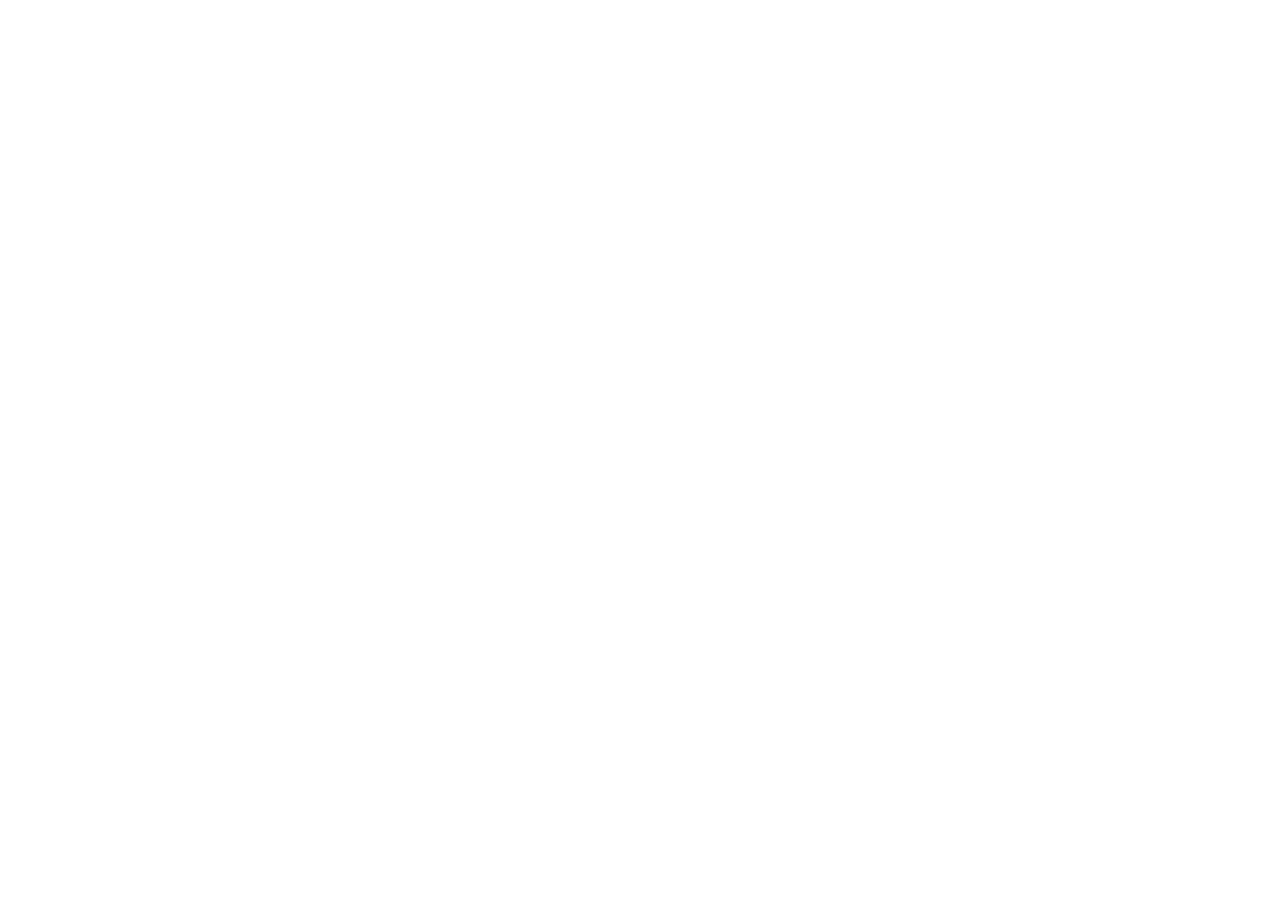
==== html/index.html @ 16dbf195 "html" ====
<!DOCTYPE html>
<html lang="en">
<head>
    <meta charset="UTF-8">
    <meta name="viewport" content="width=device-width, initial-scale=1.0">
    <title>Document</title>
</head>
<body>
    
</body>
</html>
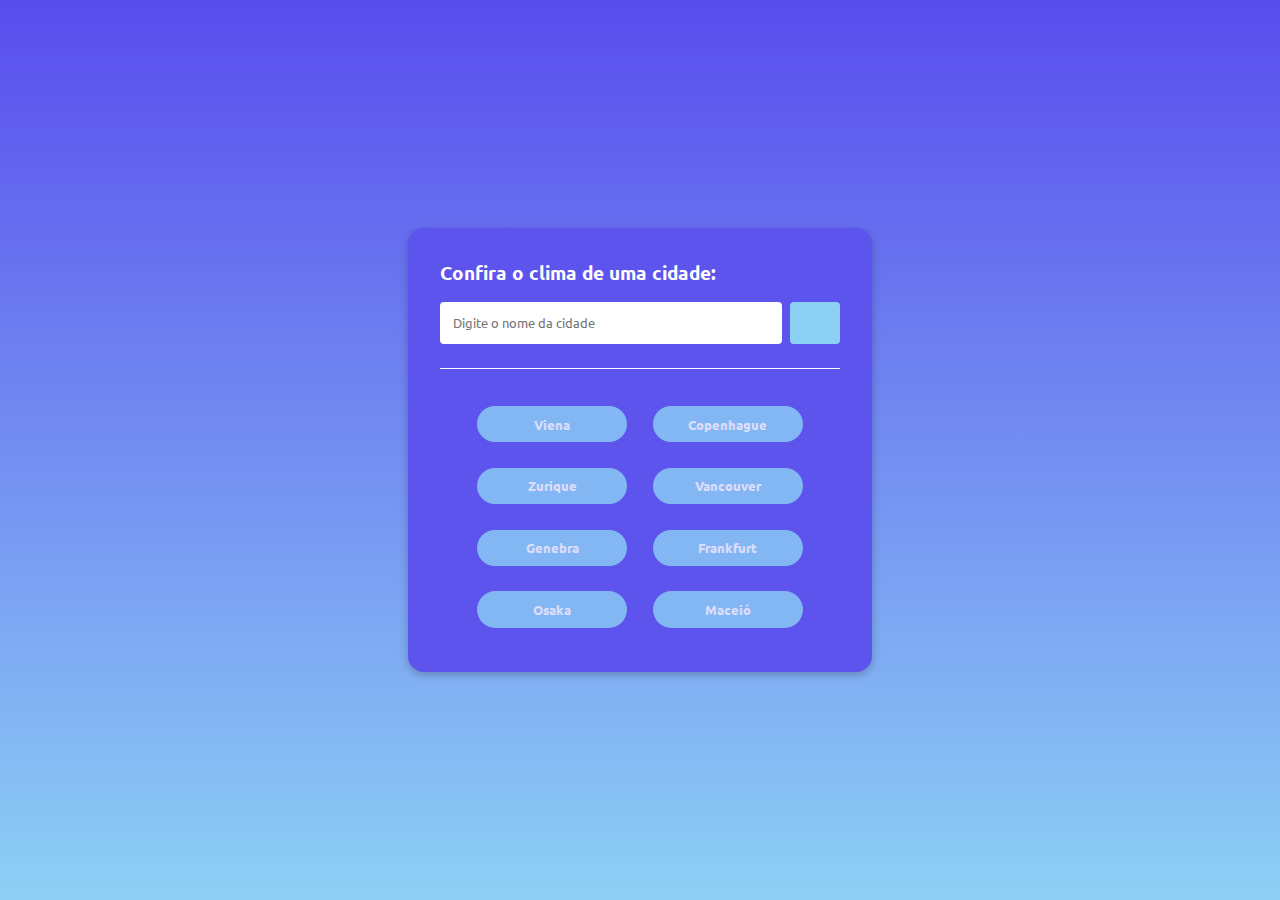
==== commit 6ec26390: "Finalização html, organização css e js" ====
--- a/html/index.html
+++ b/html/index.html
@@ -1,11 +1,76 @@
 <!DOCTYPE html>
 <html lang="en">
-<head>
-    <meta charset="UTF-8">
-    <meta name="viewport" content="width=device-width, initial-scale=1.0">
-    <title>Document</title>
-</head>
-<body>
-    
-</body>
+  <head>
+    <meta charset="UTF-8" />
+    <meta http-equiv="X-UA-Compatible" content="IE=edge" />
+    <meta name="viewport" content="width=device-width, initial-scale=1.0" />
+
+    <title>Clima</title>
+
+    <!-- Google Fonts -->
+    <link rel="preconnect" href="https://fonts.googleapis.com" />
+    <link rel="preconnect" href="https://fonts.gstatic.com" crossorigin />
+    <link
+      href="https://fonts.googleapis.com/css2?family=Ubuntu:ital,wght@0,300;0,400;0,500;0,700;1,300;1,400;1,500;1,700&display=swap"
+      rel="stylesheet"
+    />
+
+    <!-- Font Awesome -->
+    <link rel="stylesheet" href="https://cdnjs.cloudflare.com/ajax/libs/font-awesome/6.1.2/css/all.min.css" integrity="sha512-1sCRPdkRXhBV2PBLUdRb4tMg1w2YPf37qatUFeS7zlBy7jJI8Lf4VHwWfZZfpXtYSLy85pkm9GaYVYMfw5BC1A==" crossorigin="anonymous" referrerpolicy="no-referrer" />
+
+    <link rel="stylesheet" href="../css/style.css" />
+    <script src="../js/script.js" defer></script>
+  </head>
+  
+  <body>
+    <div class="container">
+      <div class="form">
+        <h3>Confira o clima de uma cidade:</h3>
+        <div class="form-input-container">
+          <input
+          type="text"
+          placeholder="Digite o nome da cidade"
+          id="city-input"
+        />
+        <button id="search">
+          <i class="fa-solid fa-magnifying-glass"></i>
+        </button>
+        </div>
+      </div>
+      <div id="weather-data" class="hide">
+        <h2><i class="fa-solid fa-location-dot"></i> <span id="city"></span> <img id="country"></img></h2>
+        <p id="temperature"><span></span>&deg;C</p>
+        <div id="description-container">
+          <p id="description"></p>
+          <img id="weather-icon" src="" alt="Condições atuais">
+        </div>
+        <div id="details-container">
+          <p id="umidity">
+            <i class="fa-solid fa-droplet"></i> 
+            <span></span>
+          </p>
+          <p id="wind">
+            <i class="fa-solid fa-wind"></i>
+            <span></span>
+          </p>
+        </div>
+      </div>
+      <div id="error-message" class="hide">
+        <p>Não foi possível encontrar o clima de uma cidade com este nome.</p>
+      </div>
+      <div id="loader" class="hide">
+        <i class="fa-solid fa-spinner"></i>
+      </div>
+      <div id="suggestions">
+        <button id="viena">Viena</button>
+        <button id="copenhague">Copenhague</button>
+        <button id="zurique">Zurique</button>
+        <button id="vancouver">Vancouver</button>
+        <button id="genebra">Genebra</button>
+        <button id="frankfurt">Frankfurt</button>
+        <button id="osaka">Osaka</button>
+        <button id="maceio">Maceió</button>
+      </div>
+    </div>
+  </body>
 </html>--- a/css/style.css
+++ b/css/style.css
@@ -0,0 +1,151 @@
+/* Geral */
+* {
+    padding: 0;
+    margin: 0;
+    font-family: "Ubuntu", sans-serif;
+  }
+  
+  body {
+    background: linear-gradient(180deg, rgba(89, 76, 238, 1) 0%, #8dd0f5 100%);
+    display: flex;
+    justify-content: center;
+    align-items: center;
+    height: 100vh;
+  
+    background-position: center;
+    background-size: cover;
+  }
+  
+  .hide {
+    display: none !important;
+  }
+  
+  .container {
+    background-color: #5c54ed;
+    box-shadow: rgba(0, 0, 0, 0.24) 0px 3px 8px;
+    padding: 2rem;
+    color: #fdfdfd;
+    border-radius: 1rem;
+    max-width: 400px;
+  }
+  
+  /* Form */
+  .form h3 {
+    margin-bottom: 1rem;
+  }
+  
+  .form-input-container {
+    display: flex;
+  }
+  
+  .form input {
+    padding: 0.8rem;
+    border: none;
+    flex: 1;
+    border-radius: 4px;
+  }
+  
+  .form button {
+    padding: 0.8rem;
+    min-width: 50px;
+    margin-left: 8px;
+    background-color: #8dd0f5;
+    color: #fff;
+    border: none;
+    cursor: pointer;
+    border-radius: 4px;
+  }
+  
+  /* Clima */
+  #weather-data,
+  #error-message,
+  #loader,
+  #suggestions {
+    border-top: 1px solid #fff;
+    margin-top: 1.5rem;
+    padding-top: 1.5rem;
+    text-align: center;
+  }
+  
+  #weather-data h2 {
+    display: flex;
+    justify-content: center;
+    align-items: center;
+    margin-bottom: 0.6rem;
+  }
+  
+  #weather-data h2 i {
+    font-size: 1rem;
+  }
+  
+  #weather-data span {
+    margin: 0.6rem;
+  }
+  
+  #temperature {
+    font-size: 4rem;
+  }
+  
+  #country {
+    height: 15px;
+  }
+  
+  #description-container {
+    display: flex;
+    justify-content: center;
+    align-items: center;
+    margin: 0.6rem 0;
+  }
+  
+  #description {
+    text-transform: capitalize;
+    font-weight: bold;
+  }
+  
+  #details-container {
+    display: flex;
+    justify-content: center;
+    align-items: center;
+  }
+  
+  #details-container #umidity {
+    border-right: 1px solid #fff;
+    margin: 0.6rem;
+    padding: 0.6rem;
+  }
+  
+  /* Loader */
+  #loader i {
+    animation: rotate 1.5s linear infinite;
+  }
+  
+  @keyframes rotate {
+    to {
+      transform: rotate(360deg);
+    }
+  }
+  
+  /* Sugestões */
+  #suggestions {
+    display: flex;
+    flex-wrap: wrap;
+    justify-content: center;
+  }
+  
+  #suggestions button {
+    min-width: 150px;
+    margin: 0.8rem;
+    padding: 0.6rem 0.9rem;
+    border-radius: 10rem;
+    border: none;
+    background-color: #8dd0f5;
+    color: #fff;
+    cursor: pointer;
+    font-weight: bold;
+    opacity: 0.8;
+    transition: 0.4s;
+  }
+  
+  #suggestions button:hover {
+    opacity: 1;
+  }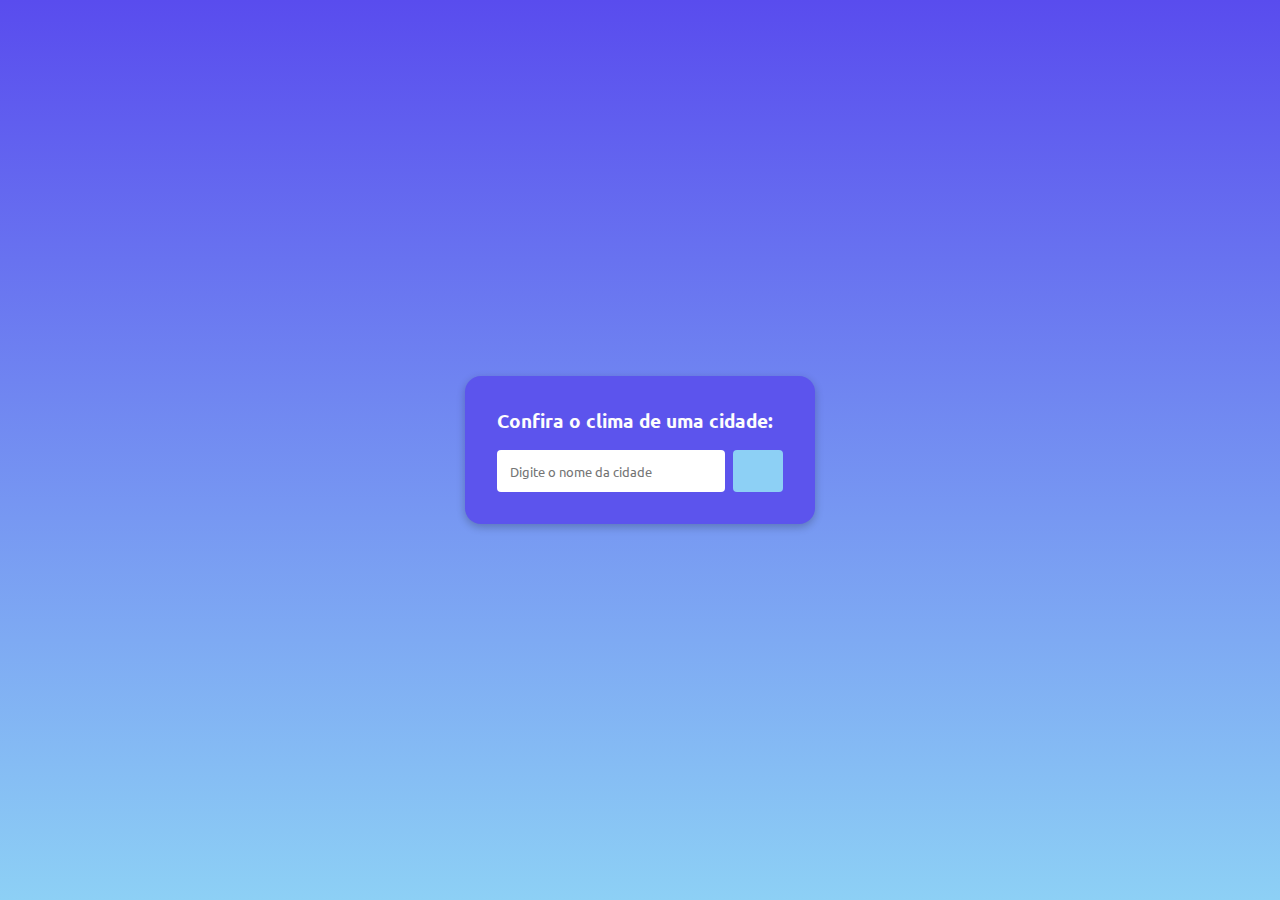
==== commit f04f8fc4: "Finalização da base do projeto" ====
--- a/html/index.html
+++ b/html/index.html
@@ -1,5 +1,6 @@
 <!DOCTYPE html>
-<html lang="en">
+
+<html lang="pt-br">
   <head>
     <meta charset="UTF-8" />
     <meta http-equiv="X-UA-Compatible" content="IE=edge" />
@@ -18,10 +19,11 @@
     <!-- Font Awesome -->
     <link rel="stylesheet" href="https://cdnjs.cloudflare.com/ajax/libs/font-awesome/6.1.2/css/all.min.css" integrity="sha512-1sCRPdkRXhBV2PBLUdRb4tMg1w2YPf37qatUFeS7zlBy7jJI8Lf4VHwWfZZfpXtYSLy85pkm9GaYVYMfw5BC1A==" crossorigin="anonymous" referrerpolicy="no-referrer" />
 
+    <!-- Direcionamento de Pasta -->
     <link rel="stylesheet" href="../css/style.css" />
     <script src="../js/script.js" defer></script>
   </head>
-  
+
   <body>
     <div class="container">
       <div class="form">
@@ -37,8 +39,9 @@
         </button>
         </div>
       </div>
+
       <div id="weather-data" class="hide">
-        <h2><i class="fa-solid fa-location-dot"></i> <span id="city"></span> <img id="country"></img></h2>
+        <h2><i class="fa-solid fa-location-dot"></i> <span id="city"></span></h2>
         <p id="temperature"><span></span>&deg;C</p>
         <div id="description-container">
           <p id="description"></p>
@@ -55,21 +58,13 @@
           </p>
         </div>
       </div>
+
       <div id="error-message" class="hide">
         <p>Não foi possível encontrar o clima de uma cidade com este nome.</p>
       </div>
+
       <div id="loader" class="hide">
         <i class="fa-solid fa-spinner"></i>
-      </div>
-      <div id="suggestions">
-        <button id="viena">Viena</button>
-        <button id="copenhague">Copenhague</button>
-        <button id="zurique">Zurique</button>
-        <button id="vancouver">Vancouver</button>
-        <button id="genebra">Genebra</button>
-        <button id="frankfurt">Frankfurt</button>
-        <button id="osaka">Osaka</button>
-        <button id="maceio">Maceió</button>
       </div>
     </div>
   </body>
--- a/css/style.css
+++ b/css/style.css
@@ -5,7 +5,8 @@
     font-family: "Ubuntu", sans-serif;
   }
   
-  body {
+  body
+  {
     background: linear-gradient(180deg, rgba(89, 76, 238, 1) 0%, #8dd0f5 100%);
     display: flex;
     justify-content: center;
@@ -16,11 +17,13 @@
     background-size: cover;
   }
   
-  .hide {
+  .hide
+  {
     display: none !important;
   }
   
-  .container {
+  .container
+  {
     background-color: #5c54ed;
     box-shadow: rgba(0, 0, 0, 0.24) 0px 3px 8px;
     padding: 2rem;
@@ -30,22 +33,26 @@
   }
   
   /* Form */
-  .form h3 {
+  .form h3
+  {
     margin-bottom: 1rem;
   }
   
-  .form-input-container {
+  .form-input-container
+  {
     display: flex;
   }
   
-  .form input {
+  .form input
+  {
     padding: 0.8rem;
     border: none;
     flex: 1;
     border-radius: 4px;
   }
   
-  .form button {
+  .form button
+  {
     padding: 0.8rem;
     min-width: 50px;
     margin-left: 8px;
@@ -59,56 +66,60 @@
   /* Clima */
   #weather-data,
   #error-message,
-  #loader,
-  #suggestions {
+  #loader
+  {
     border-top: 1px solid #fff;
     margin-top: 1.5rem;
     padding-top: 1.5rem;
     text-align: center;
   }
   
-  #weather-data h2 {
+  #weather-data h2
+  {
     display: flex;
     justify-content: center;
     align-items: center;
     margin-bottom: 0.6rem;
   }
   
-  #weather-data h2 i {
+  #weather-data h2 i
+  {
     font-size: 1rem;
   }
   
-  #weather-data span {
+  #weather-data span
+  {
     margin: 0.6rem;
   }
   
-  #temperature {
+  #temperature
+  {
     font-size: 4rem;
   }
   
-  #country {
-    height: 15px;
-  }
-  
-  #description-container {
+  #description-container
+  {
     display: flex;
     justify-content: center;
     align-items: center;
     margin: 0.6rem 0;
   }
   
-  #description {
+  #description
+  {
     text-transform: capitalize;
     font-weight: bold;
   }
   
-  #details-container {
+  #details-container
+  {
     display: flex;
     justify-content: center;
     align-items: center;
   }
   
-  #details-container #umidity {
+  #details-container #umidity
+  {
     border-right: 1px solid #fff;
     margin: 0.6rem;
     padding: 0.6rem;
@@ -119,33 +130,10 @@
     animation: rotate 1.5s linear infinite;
   }
   
-  @keyframes rotate {
-    to {
+  @keyframes rotate
+  {
+    to
+    {
       transform: rotate(360deg);
     }
-  }
-  
-  /* Sugestões */
-  #suggestions {
-    display: flex;
-    flex-wrap: wrap;
-    justify-content: center;
-  }
-  
-  #suggestions button {
-    min-width: 150px;
-    margin: 0.8rem;
-    padding: 0.6rem 0.9rem;
-    border-radius: 10rem;
-    border: none;
-    background-color: #8dd0f5;
-    color: #fff;
-    cursor: pointer;
-    font-weight: bold;
-    opacity: 0.8;
-    transition: 0.4s;
-  }
-  
-  #suggestions button:hover {
-    opacity: 1;
   }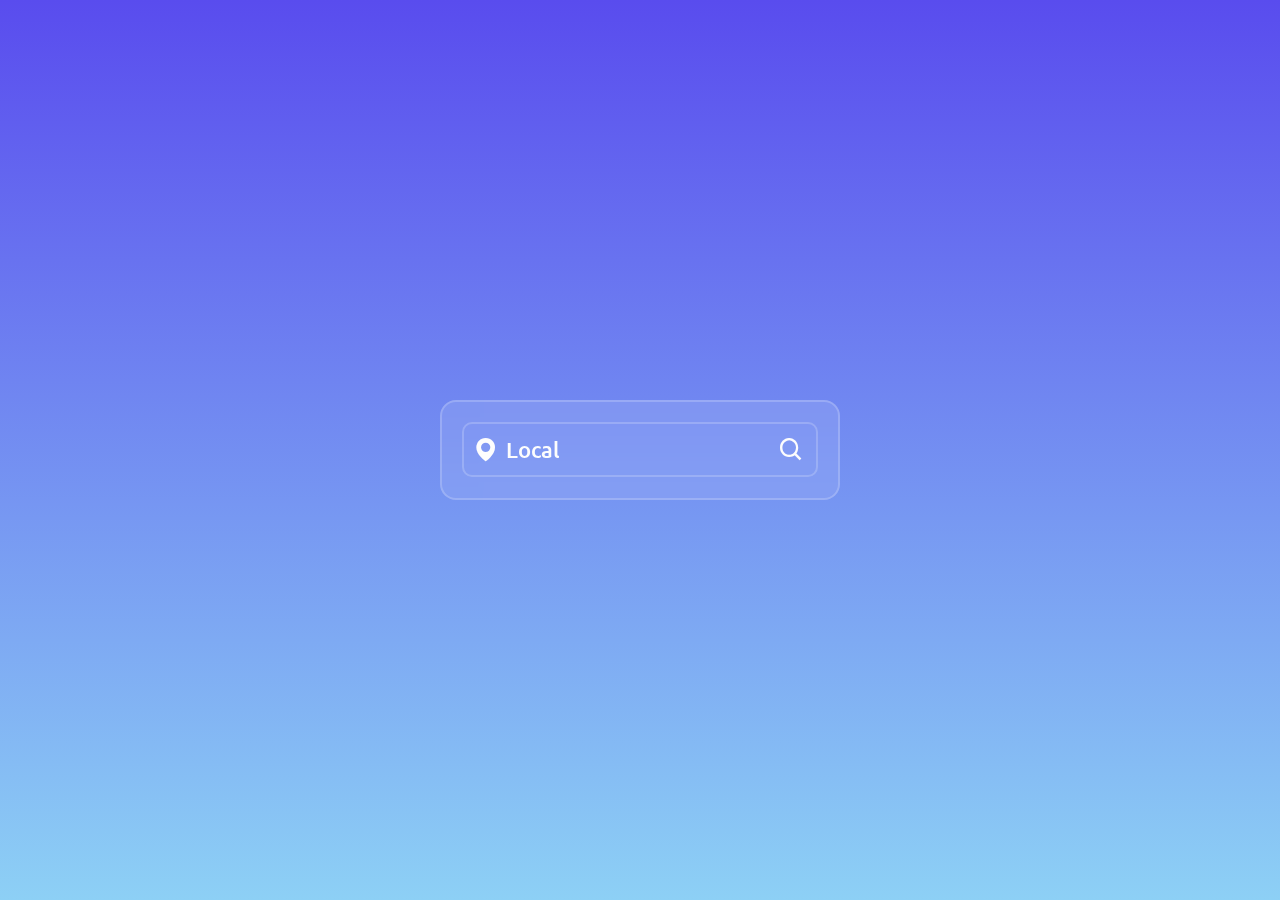
==== commit a2e3390f: "Aplicação das animações" ====
--- a/html/index.html
+++ b/html/index.html
@@ -7,6 +7,7 @@
     <meta name="viewport" content="width=device-width, initial-scale=1.0" />
 
     <title>Clima</title>
+    <link rel="icon" href="../images/cloud.png" type="image/x">
 
     <!-- Google Fonts -->
     <link rel="preconnect" href="https://fonts.googleapis.com" />
@@ -16,8 +17,8 @@
       rel="stylesheet"
     />
 
-    <!-- Font Awesome -->
-    <link rel="stylesheet" href="https://cdnjs.cloudflare.com/ajax/libs/font-awesome/6.1.2/css/all.min.css" integrity="sha512-1sCRPdkRXhBV2PBLUdRb4tMg1w2YPf37qatUFeS7zlBy7jJI8Lf4VHwWfZZfpXtYSLy85pkm9GaYVYMfw5BC1A==" crossorigin="anonymous" referrerpolicy="no-referrer" />
+    <!-- Boxicons -->
+    <link href='https://unpkg.com/boxicons@2.1.4/css/boxicons.min.css' rel='stylesheet'>
 
     <!-- Direcionamento de Pasta -->
     <link rel="stylesheet" href="../css/style.css" />
@@ -26,45 +27,49 @@
 
   <body>
     <div class="container">
-      <div class="form">
-        <h3>Confira o clima de uma cidade:</h3>
-        <div class="form-input-container">
-          <input
-          type="text"
-          placeholder="Digite o nome da cidade"
-          id="city-input"
-        />
-        <button id="search">
-          <i class="fa-solid fa-magnifying-glass"></i>
-        </button>
+      <div class="search-box">
+        <i class='bx bxs-map'></i>
+        <input type="text" placeholder="Local">
+        <button class="bx bx-search"></button>
+      </div>
+
+      <div class="weather-box">
+        <div class="box">
+          <div class="info-weather">
+            <div class="weather">
+              <img src="../images/cloud.png">
+              <p class="temperature">0 <span>°C</span></p>
+              <p class="description">Nublado</p>
+            </div>
+          </div>
         </div>
       </div>
 
-      <div id="weather-data" class="hide">
-        <h2><i class="fa-solid fa-location-dot"></i> <span id="city"></span></h2>
-        <p id="temperature"><span></span>&deg;C</p>
-        <div id="description-container">
-          <p id="description"></p>
-          <img id="weather-icon" src="" alt="Condições atuais">
+      <div class="weather-details">
+        <div class="humidity">
+          <i class='bx bxs-droplet'></i>
+          <div class="text">
+            <div class="info-humidity"></div>
+            <span>0%</span>
+                <p>Umidade</p>
+          </div>
         </div>
-        <div id="details-container">
-          <p id="umidity">
-            <i class="fa-solid fa-droplet"></i> 
-            <span></span>
-          </p>
-          <p id="wind">
-            <i class="fa-solid fa-wind"></i>
-            <span></span>
-          </p>
-        </div>
+
+        <div class="wind">
+          <i class='bx bx-wind'></i>
+          <div class="text"></div>
+            <div class="info-wind">
+              <span>0Km/h</span>
+              <p>Vento</p>
+            </div>
+          </div>
       </div>
 
-      <div id="error-message" class="hide">
-        <p>Não foi possível encontrar o clima de uma cidade com este nome.</p>
-      </div>
-
-      <div id="loader" class="hide">
-        <i class="fa-solid fa-spinner"></i>
+      <div class="not-found">
+        <div class="box">
+          <img src="../images/404.png">
+          <p>Local não encontrado!</p>
+        </div>
       </div>
     </div>
   </body>
--- a/css/style.css
+++ b/css/style.css
@@ -2,138 +2,230 @@
 * {
     padding: 0;
     margin: 0;
+    box-sizing: border-box;
     font-family: "Ubuntu", sans-serif;
   }
   
-  body
-  {
-    background: linear-gradient(180deg, rgba(89, 76, 238, 1) 0%, #8dd0f5 100%);
-    display: flex;
-    justify-content: center;
-    align-items: center;
-    height: 100vh;
-  
-    background-position: center;
-    background-size: cover;
-  }
-  
-  .hide
-  {
-    display: none !important;
-  }
-  
-  .container
-  {
-    background-color: #5c54ed;
-    box-shadow: rgba(0, 0, 0, 0.24) 0px 3px 8px;
-    padding: 2rem;
-    color: #fdfdfd;
-    border-radius: 1rem;
-    max-width: 400px;
-  }
-  
-  /* Form */
-  .form h3
-  {
-    margin-bottom: 1rem;
-  }
-  
-  .form-input-container
-  {
-    display: flex;
-  }
-  
-  .form input
-  {
-    padding: 0.8rem;
-    border: none;
-    flex: 1;
-    border-radius: 4px;
-  }
-  
-  .form button
-  {
-    padding: 0.8rem;
-    min-width: 50px;
-    margin-left: 8px;
-    background-color: #8dd0f5;
-    color: #fff;
-    border: none;
-    cursor: pointer;
-    border-radius: 4px;
-  }
-  
-  /* Clima */
-  #weather-data,
-  #error-message,
-  #loader
-  {
-    border-top: 1px solid #fff;
-    margin-top: 1.5rem;
-    padding-top: 1.5rem;
-    text-align: center;
-  }
-  
-  #weather-data h2
-  {
-    display: flex;
-    justify-content: center;
-    align-items: center;
-    margin-bottom: 0.6rem;
-  }
-  
-  #weather-data h2 i
-  {
-    font-size: 1rem;
-  }
-  
-  #weather-data span
-  {
-    margin: 0.6rem;
-  }
-  
-  #temperature
-  {
-    font-size: 4rem;
-  }
-  
-  #description-container
-  {
-    display: flex;
-    justify-content: center;
-    align-items: center;
-    margin: 0.6rem 0;
-  }
-  
-  #description
-  {
-    text-transform: capitalize;
-    font-weight: bold;
-  }
-  
-  #details-container
-  {
-    display: flex;
-    justify-content: center;
-    align-items: center;
-  }
-  
-  #details-container #umidity
-  {
-    border-right: 1px solid #fff;
-    margin: 0.6rem;
-    padding: 0.6rem;
-  }
-  
-  /* Loader */
-  #loader i {
-    animation: rotate 1.5s linear infinite;
-  }
-  
-  @keyframes rotate
-  {
-    to
-    {
-      transform: rotate(360deg);
-    }
-  }+body
+{
+  display: flex;
+  justify-content: center;
+  align-items: center;
+  min-height: 100vh;
+  background: linear-gradient(180deg, rgba(89, 76, 238, 1) 0%, #8dd0f5 100%);
+  background-size: cover;
+  background-position: center;
+  transition: background-image 1s ease;
+}
+
+.container
+{
+  position: relative;
+  width: 400px;
+  height: 100px;
+  background: rgba(255, 255, 255, 0.1);
+  backdrop-filter: blur(30px);
+  border: 2px solid rgba(255, 255, 255, 0.2);
+  border-radius: 16px;
+  padding: 20px;
+  color: #fdfdfd;
+  transition: height 1s ease;
+}
+  
+/* Search */
+.search-box
+{
+  position: relative;
+  width: 100%;
+  height: 55px;
+  display: flex;
+  align-items: center;
+}
+
+.search-box i
+{
+  position: absolute;
+  left: 10px;
+  font-size: 28px;
+}
+  
+.search-box input
+{
+  position: absolute;
+  width: 100%;
+  height: 100%;
+  background: transparent;
+  border: 2px solid rgba(255, 255, 255, 0.2);
+  outline: none;
+  border-radius: 10px;
+  font-size: 22px;
+  color: #fdfdfd;
+  font-weight: 500;
+  text-transform: uppercase;
+  padding: 0 48px 0 42px;
+}
+
+.search-box input::placeholder
+{
+  color: #fdfdfd;
+  text-transform: capitalize;
+}
+  
+.search-box button 
+{
+  position: absolute;
+  right: 0;
+  width: 40px;
+  height: 100px;
+  background: transparent;
+  border: none;
+  outline: none;
+  font-size: 28px;
+  color: #fdfdfd;
+  padding: 0 40px 0 5px;
+  cursor: pointer;
+}
+  
+/* Weather & Not-Found */
+.weather-box
+{
+  text-align: center;
+  margin: 40px 0;
+}
+  
+.weather-box,
+.weather-details,
+.not-found
+{
+  overflow: hidden;
+ visibility: hidden; 
+}
+
+.weather-box.active,
+.weather-details.active,
+.not-found.active
+{
+ visibility: visible; 
+}
+
+.weather-box .box,
+.not-found .box
+{
+ transform: translateY(-100%); 
+}
+
+.weather-box.active .box,
+.not-found.active .box
+{
+ transform: translateY(0%);
+ transition: transform 2s ease;
+ transition-delay: 1s; 
+}
+
+.weather-box img
+{
+  width: 60%;
+}
+
+.weather-box .temperature
+{
+  position: relative;
+  font-size: 64px;
+  line-height: 1;
+  font-weight: 700;
+  margin: 20px 0 6px -30px;
+}
+
+.weather-box .temperature span
+{
+  position: absolute;
+  font-size: 24px;
+  margin-left: 4px;
+}
+  
+.weather-box .description
+{
+  font-size: 22px;
+  font-weight: 500;
+  text-transform: capitalize;
+}
+  
+.weather-details
+{
+  position: absolute;
+  bottom: 40px;
+  left: 0;
+  width: 100%;
+  padding: 0 20px;
+  display: flex;
+}
+  
+.weather-details .humidity,
+.weather-details .wind
+{
+  display: flex;
+  align-items: center;
+  width: 50%;
+  transform: translateY(-100%);
+}
+
+.weather-details.active .humidity,
+.weather-details.active .wind
+{
+  transform: translateY(0%);
+  transition: transform 2s ease;
+  transition-delay: 2s;
+}
+
+.weather-details .humidity
+{
+  padding-left: 20px;
+  justify-content: flex-start;
+}
+
+.weather-details .wind
+{
+  padding-right: 20px;
+  justify-content: flex-end;
+}
+
+.weather-details i
+{
+  font-size: 56px;
+  margin-right: 10px;
+}
+
+.weather-details span
+{
+  display: inline-block;
+  font-size: 22px;
+  font-weight: 500;
+}
+
+.weather-details p
+{
+  font-size: 14px;
+  font-weight: 500;
+}
+
+.not-found
+{
+  position: absolute;
+  top: 0;
+  left: 0;
+  width: 100%;
+  text-align: center;
+  margin-top: 110px;
+}
+
+.not-found img
+{
+  width: 65%;
+}
+
+.not-found p
+{
+  font-size: 22px;
+  font-weight: 500;
+  margin-top: 12px;
+}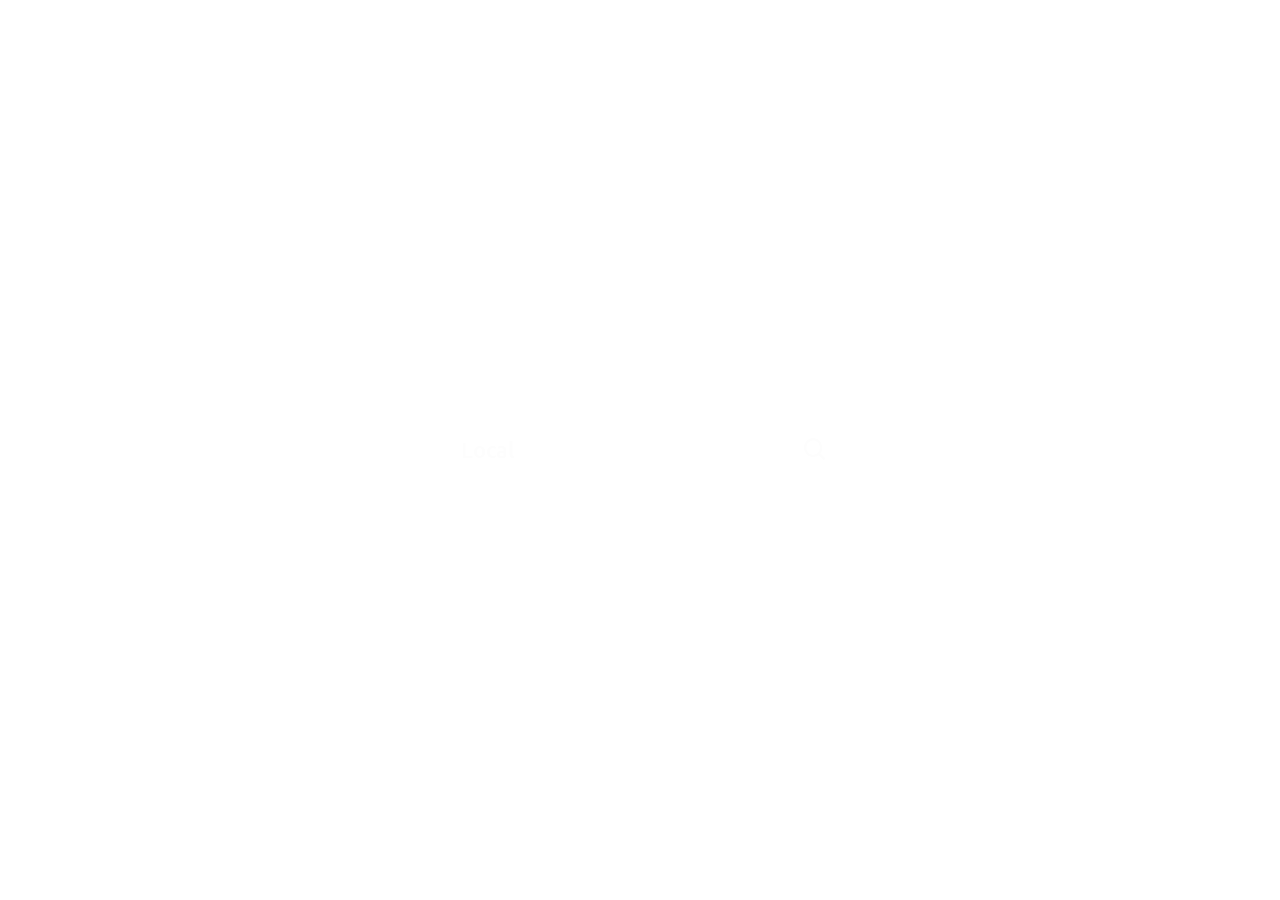
==== commit e15a62fb: "Finalizando testes" ====
--- a/html/index.html
+++ b/html/index.html
@@ -28,18 +28,19 @@
   <body>
     <div class="container">
       <div class="search-box">
-        <i class='bx bxs-map'></i>
         <input type="text" placeholder="Local">
         <button class="bx bx-search"></button>
       </div>
+
+      <p class="city-hide">city hide</p>
 
       <div class="weather-box">
         <div class="box">
           <div class="info-weather">
             <div class="weather">
               <img src="../images/cloud.png">
-              <p class="temperature">0 <span>°C</span></p>
-              <p class="description">Nublado</p>
+              <p class="temperature"><span></span></p>
+              <p class="description"></p>
             </div>
           </div>
         </div>
@@ -47,22 +48,24 @@
 
       <div class="weather-details">
         <div class="humidity">
-          <i class='bx bxs-droplet'></i>
+          <i class='bx bx-water'></i>
           <div class="text">
-            <div class="info-humidity"></div>
-            <span>0%</span>
-                <p>Umidade</p>
+            <div class="info-humidity">
+              <span></span>
+            </div>
+            <p>Umidade</p>
           </div>
         </div>
 
         <div class="wind">
           <i class='bx bx-wind'></i>
-          <div class="text"></div>
+          <div class="text">
             <div class="info-wind">
-              <span>0Km/h</span>
-              <p>Vento</p>
+              <span></span>
             </div>
+            <p>Vento</p>
           </div>
+        </div>  
       </div>
 
       <div class="not-found">
--- a/css/style.css
+++ b/css/style.css
@@ -1,231 +1,303 @@
 /* Geral */
 * {
-    padding: 0;
-    margin: 0;
-    box-sizing: border-box;
-    font-family: "Ubuntu", sans-serif;
-  }
-  
+  padding: 0;
+  margin: 0;
+  box-sizing: border-box;
+  font-family: "Ubuntu", sans-serif;
+}
+
 body
 {
-  display: flex;
-  justify-content: center;
-  align-items: center;
-  min-height: 100vh;
-  background: linear-gradient(180deg, rgba(89, 76, 238, 1) 0%, #8dd0f5 100%);
-  background-size: cover;
-  background-position: center;
-  transition: background-image 1s ease;
+display: flex;
+justify-content: center;
+align-items: center;
+min-height: 100vh;
+background-image: url(../images/bg-default.jpg);
+background-size: cover;
+background-position: center;
+overflow: hidden;
+transition: background-image 1s ease;
 }
 
 .container
 {
-  position: relative;
-  width: 400px;
-  height: 100px;
-  background: rgba(255, 255, 255, 0.1);
-  backdrop-filter: blur(30px);
-  border: 2px solid rgba(255, 255, 255, 0.2);
-  border-radius: 16px;
-  padding: 20px;
-  color: #fdfdfd;
-  transition: height 1s ease;
-}
-  
+position: relative;
+width: 450px;
+height: 95px;
+background: rgba(255, 255, 255, 0.2);
+backdrop-filter: blur(30px);
+border: 2px solid rgba(255, 255, 255, 0.2);
+border-radius: 20px;
+padding: 20px;
+color: #fdfdfd;
+transition: height 1s ease;
+}
+
 /* Search */
 .search-box
 {
-  position: relative;
-  width: 100%;
-  height: 55px;
-  display: flex;
-  align-items: center;
-}
-
-.search-box i
-{
-  position: absolute;
-  left: 10px;
-  font-size: 28px;
-}
-  
+position: relative;
+width: 100%;
+height: 50px;
+display: flex;
+align-items: center;
+backdrop-filter: blur(50px);
+border: 2px solid rgba(255, 255, 255, 0.2);
+border-radius: 40px;
+
+}
+
 .search-box input
 {
-  position: absolute;
-  width: 100%;
-  height: 100%;
-  background: transparent;
-  border: 2px solid rgba(255, 255, 255, 0.2);
-  outline: none;
-  border-radius: 10px;
-  font-size: 22px;
-  color: #fdfdfd;
-  font-weight: 500;
-  text-transform: uppercase;
-  padding: 0 48px 0 42px;
+position: absolute;
+width: 90%;
+height: 100%;
+background: transparent;
+border-color: transparent;
+border-radius: 40px;
+outline: none;
+font-size: 22px;
+color: #fdfdfd;
+font-weight: 500;
+text-transform: uppercase;
+padding: 0px 0px 0px 20px;
+
 }
 
 .search-box input::placeholder
 {
-  color: #fdfdfd;
-  text-transform: capitalize;
-}
-  
+color: #fdfdfd;
+text-transform: capitalize;
+}
+
 .search-box button 
 {
-  position: absolute;
-  right: 0;
-  width: 40px;
-  height: 100px;
-  background: transparent;
-  border: none;
-  outline: none;
-  font-size: 28px;
-  color: #fdfdfd;
-  padding: 0 40px 0 5px;
-  cursor: pointer;
-}
-  
+position: absolute;
+right: 0px;
+width: 50px;
+height: 50px;
+background: transparent;
+border-radius: 100%;
+border-color: transparent;
+outline: none;
+padding: 0px 0px 0px 0px;
+align-items: center;
+font-size: 28px;
+color: #fdfdfd;
+cursor: pointer;
+}
+
+.search-box button:hover
+{
+background-color: white;
+color: black;
+}
+
 /* Weather & Not-Found */
 .weather-box
 {
-  text-align: center;
-  margin: 40px 0;
-}
-  
+text-align: center;
+margin: 40px 0;
+}
+
 .weather-box,
 .weather-details,
 .not-found
 {
-  overflow: hidden;
- visibility: hidden; 
+overflow: hidden;
+visibility: hidden; 
 }
 
 .weather-box.active,
 .weather-details.active,
 .not-found.active
 {
- visibility: visible; 
+visibility: visible; 
 }
 
 .weather-box .box,
 .not-found .box
 {
- transform: translateY(-100%); 
+transform: translateY(-100%); 
 }
 
 .weather-box.active .box,
 .not-found.active .box
 {
- transform: translateY(0%);
- transition: transform 2s ease;
- transition-delay: 1s; 
+transform: translateY(0%);
+transition: transform 2s ease;
+transition-delay: 1s; 
+}
+
+.weather-box .box .info-weather
+{
+transform: translateY(-120%);
+}
+
+.container.active .weather-box .box .info-weather,
+.container.active .weather-details .humidity .info-humidity,
+.container.active .weather-details .wind .info-wind
+{
+transform: translateY(0%);
+transition: 2s ease;
 }
 
 .weather-box img
 {
-  width: 60%;
+width: 60%;
 }
 
 .weather-box .temperature
 {
-  position: relative;
-  font-size: 64px;
-  line-height: 1;
-  font-weight: 700;
-  margin: 20px 0 6px -30px;
+position: relative;
+font-size: 64px;
+line-height: 1;
+font-weight: 700;
+margin: 20px 0 6px -30px;
 }
 
 .weather-box .temperature span
 {
-  position: absolute;
-  font-size: 24px;
-  margin-left: 4px;
-}
-  
+position: absolute;
+font-size: 24px;
+margin-left: 4px;
+}
+
 .weather-box .description
 {
-  font-size: 22px;
-  font-weight: 500;
-  text-transform: capitalize;
-}
-  
+font-size: 25px;
+font-weight: 500;
+text-transform: capitalize;
+}
+
 .weather-details
 {
-  position: absolute;
-  bottom: 40px;
-  left: 0;
-  width: 100%;
-  padding: 0 20px;
-  display: flex;
-}
-  
+position: absolute;
+bottom: 40px;
+left: 0;
+width: 100%;
+padding: 0 20px;
+display: flex;
+}
+
 .weather-details .humidity,
 .weather-details .wind
 {
-  display: flex;
-  align-items: center;
-  width: 50%;
-  transform: translateY(-100%);
+display: flex;
+align-items: center;
+width: 50%;
+transform: translateY(-100%);
 }
 
 .weather-details.active .humidity,
 .weather-details.active .wind
 {
-  transform: translateY(0%);
-  transition: transform 2s ease;
-  transition-delay: 2s;
+transform: translateY(0%);
+transition: transform 1s ease;
+transition-delay: 2s;
+overflow: hidden;
+}
+
+.weather-details .humidity .info-humidity,
+.weather-details .wind .info-wind
+{
+transform: translateY(-100%);
+overflow: hidden;
 }
 
 .weather-details .humidity
 {
-  padding-left: 20px;
-  justify-content: flex-start;
+padding-left: 20px;
+justify-content: flex-start;
 }
 
 .weather-details .wind
 {
-  padding-right: 20px;
-  justify-content: flex-end;
+padding-right: 20px;
+justify-content: end;
 }
 
 .weather-details i
 {
-  font-size: 56px;
-  margin-right: 10px;
+font-size: 55px;
+margin-right: 10px;
 }
 
 .weather-details span
 {
-  display: inline-block;
-  font-size: 22px;
-  font-weight: 500;
+display: inline-block;
+font-size: 30px;
+font-weight: 500;
 }
 
 .weather-details p
 {
-  font-size: 14px;
-  font-weight: 500;
+font-size: 16px;
+font-weight: 500;
 }
 
 .not-found
 {
-  position: absolute;
-  top: 0;
-  left: 0;
-  width: 100%;
-  text-align: center;
-  margin-top: 110px;
+position: absolute;
+top: 0;
+left: 0;
+width: 100%;
+text-align: center;
+margin-top: 110px;
 }
 
 .not-found img
 {
-  width: 65%;
+width: 65%;
 }
 
 .not-found p
 {
-  font-size: 22px;
-  font-weight: 500;
-  margin-top: 12px;
+font-size: 22px;
+font-weight: 500;
+margin-top: 12px;
+}
+
+.city-hide
+{
+display: none;
+}
+
+#clone-info-weather,
+#clone-info-humidity,
+#clone-info-wind
+{
+position: absolute;
+transform: translateY(-100%);
+}
+
+#clone-info-weather .weather
+{
+transform: translateY(120%);
+transition: transform 1s ease, opacity 0s;
+transition-delay: 0s, 2s;
+}
+
+.weather-box:not(.active) #clone-info-weather .weather
+{
+opacity: 0;
+transition-delay: 0s;
+}
+
+.active-clone#clone-info-weather .weather
+{
+transform: translateY(0%);
+}
+
+#clone-info-humidity span,
+#clone-info-wind span
+{
+transform: translateY(100%);
+transition: transform 1s ease;
+}
+
+.active-clone#clone-info-humidity span,
+.active-clone#clone-info-wind span
+{
+transform: translateY(0%);
 }